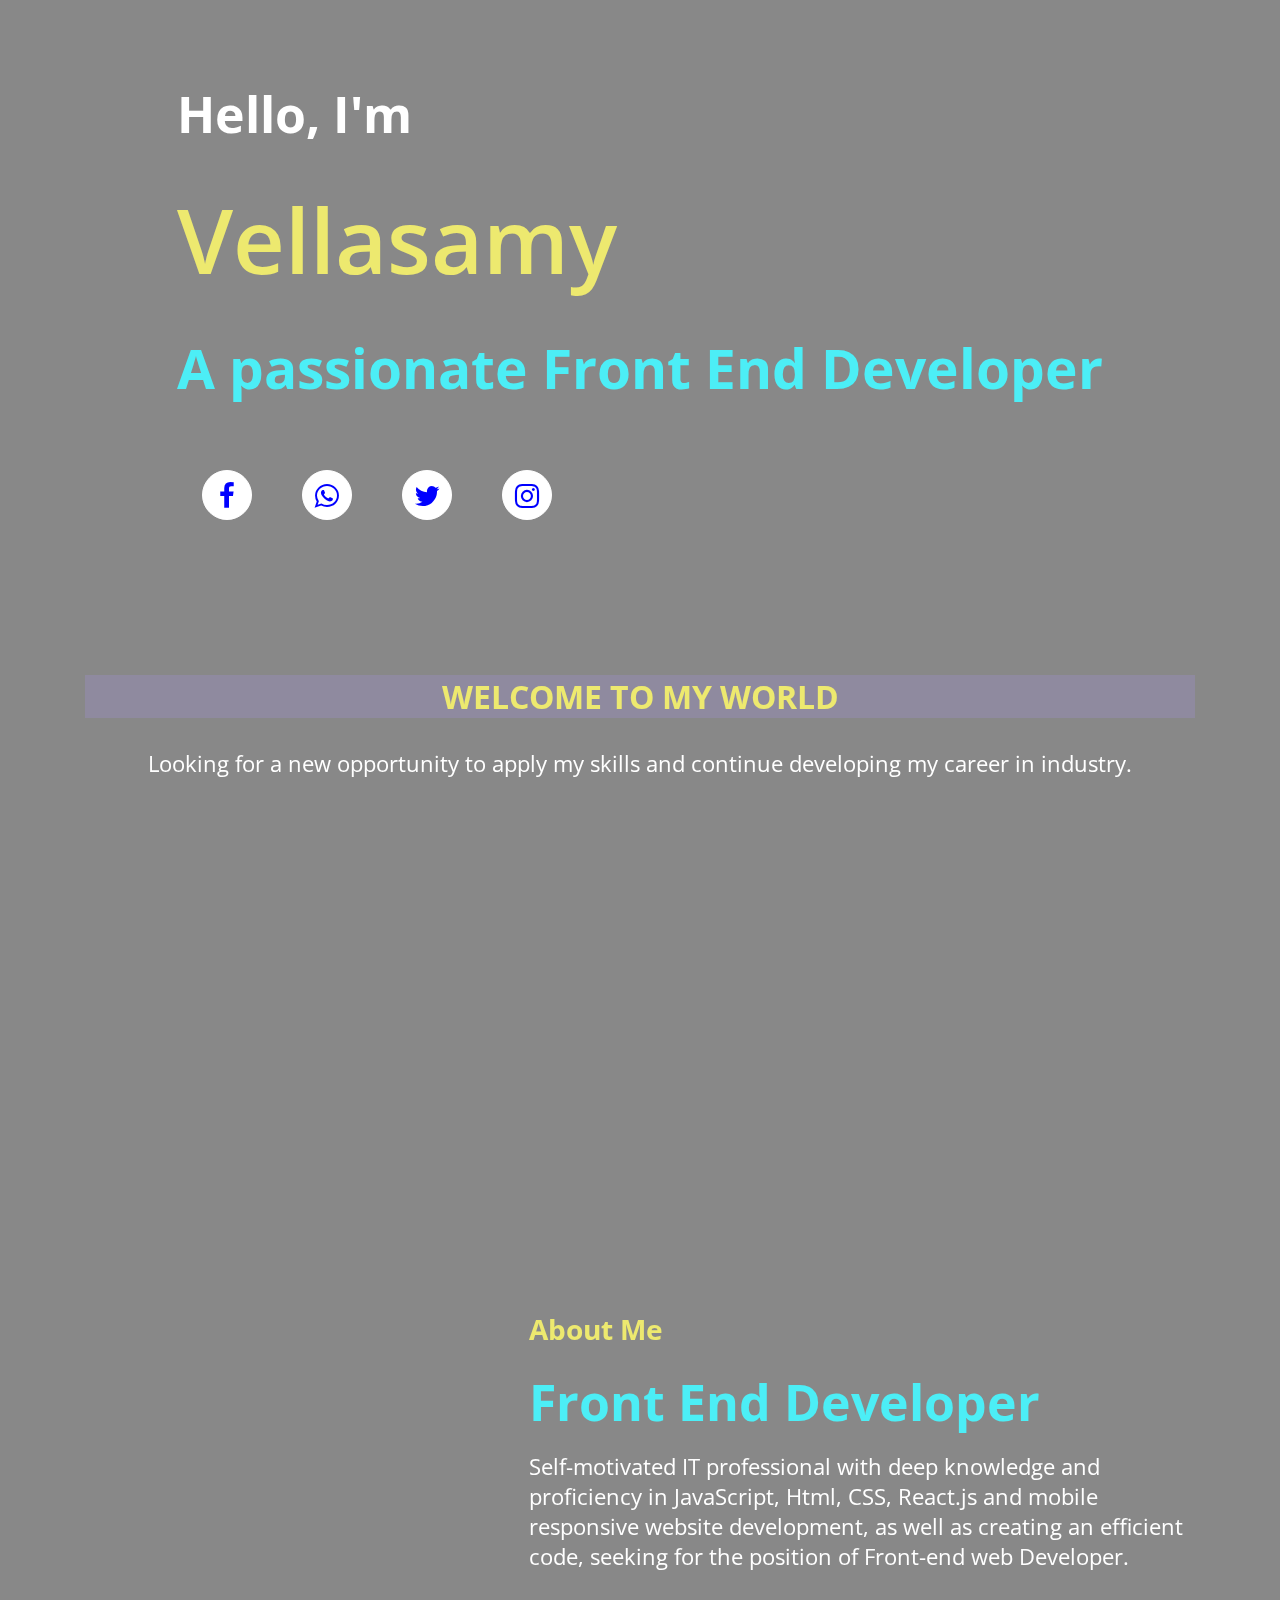
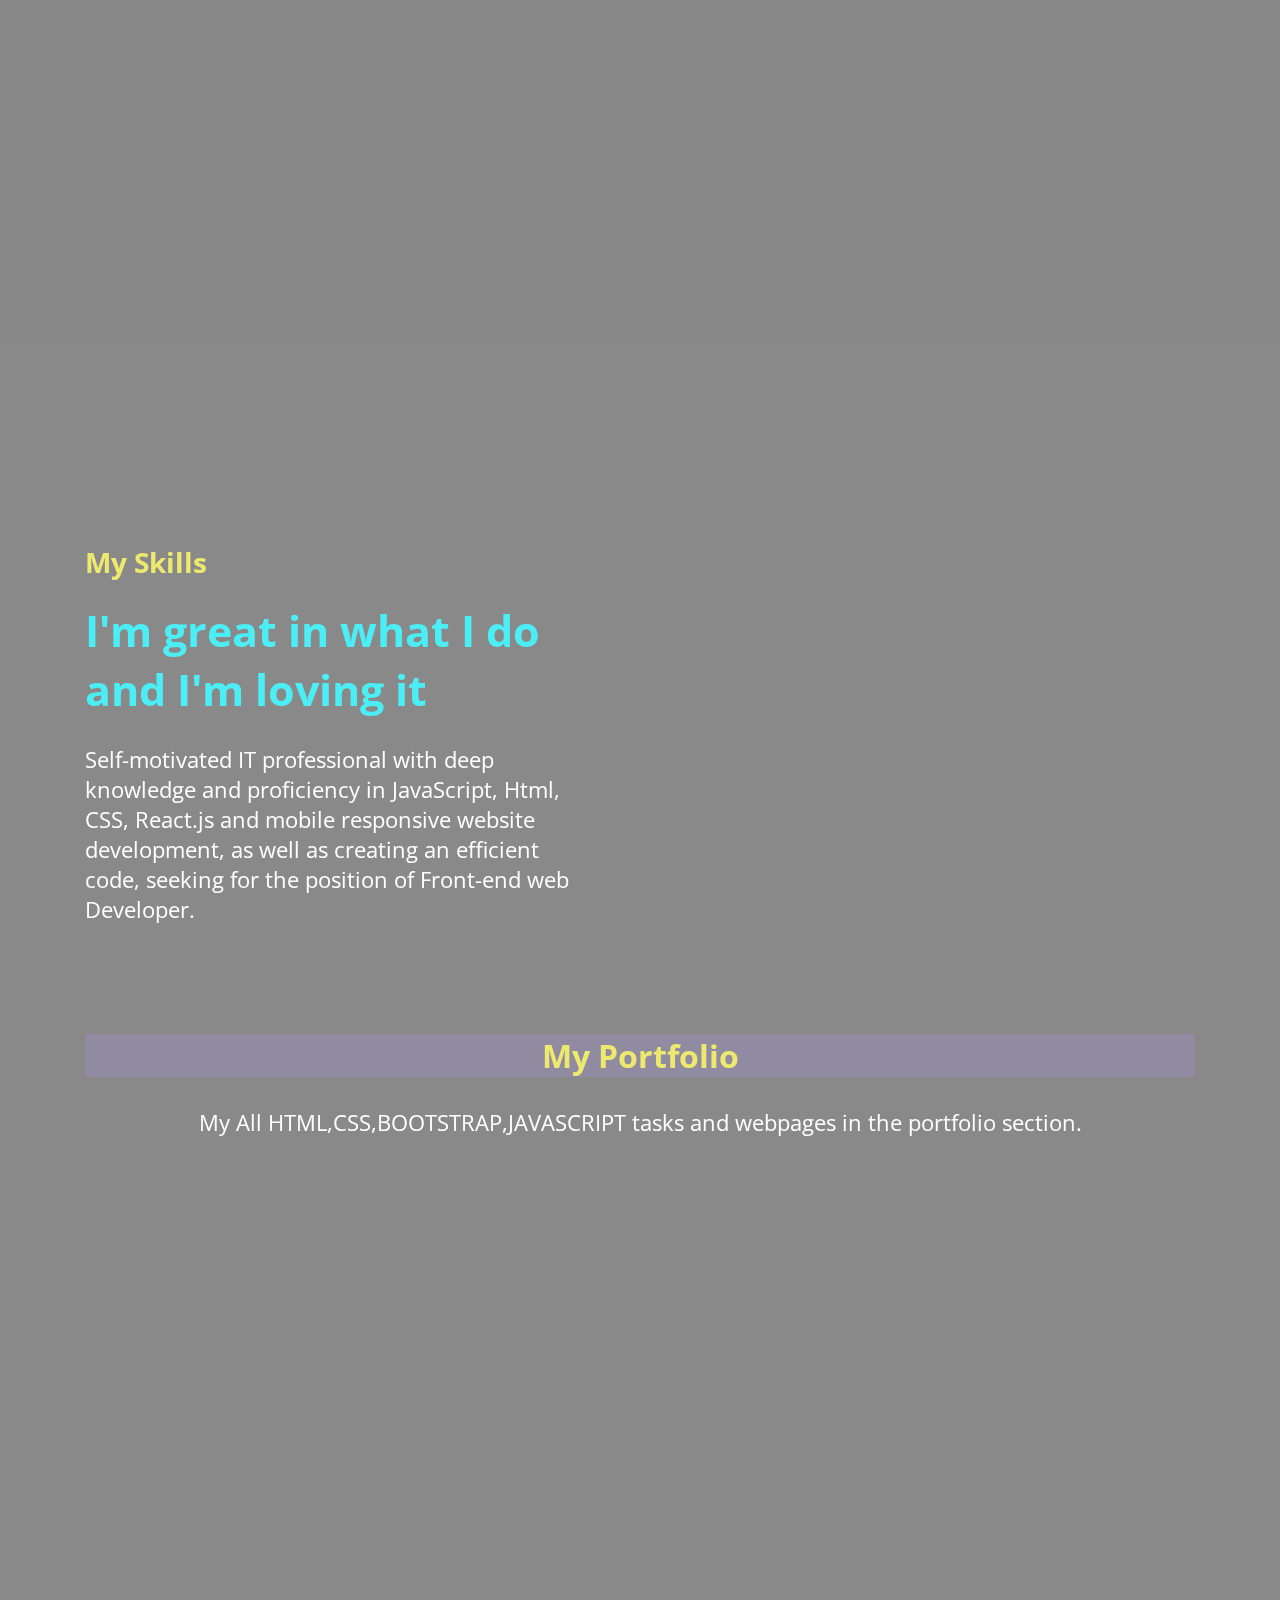
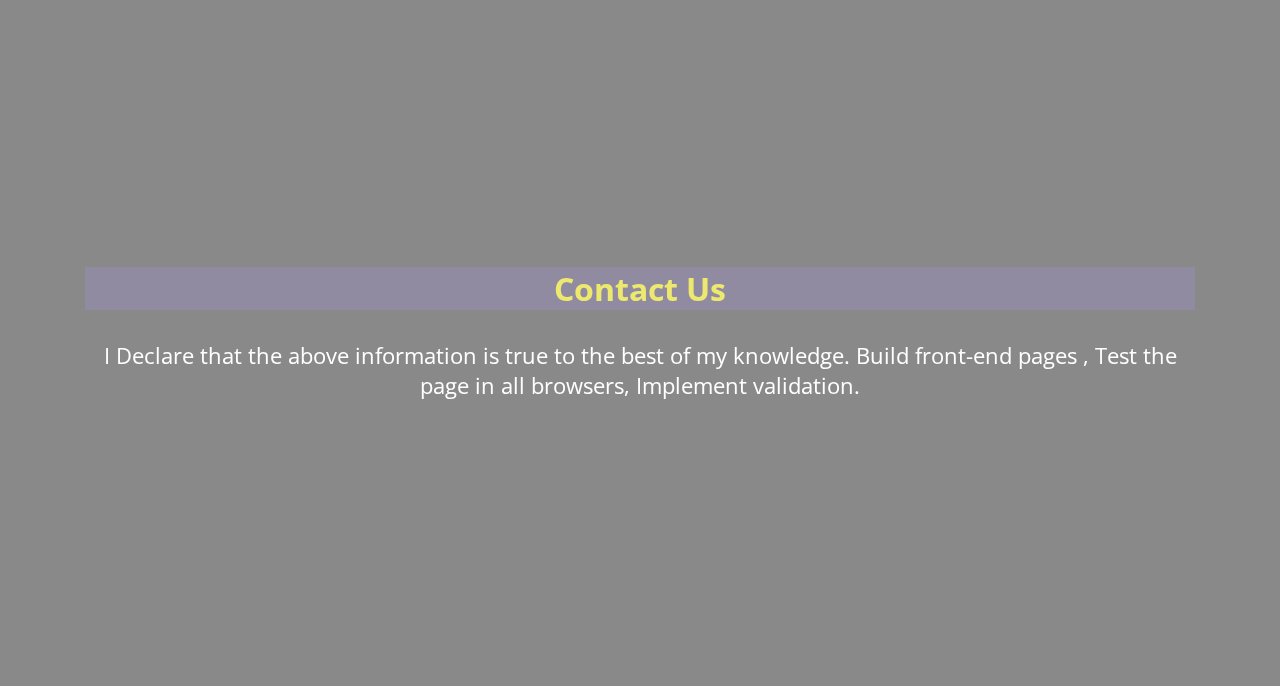
==== index.html @ b385685e "Rename my resume.html to index.html" ====
<!DOCTYPE html>
<html lang="en">
<head>
    <meta charset="UTF-8">
    <meta http-equiv="X-UA-Compatible" content="IE=edge">
    <meta name="viewport" content="width=device-width, initial-scale=1.0">
    <title> My resume </title>
    <link rel="stylesheet" href="responsive1.css">
    <link rel="preconnect" href="https://fonts.googleapis.com">
	<link rel="preconnect" href="https://fonts.gstatic.com" crossorigin>
	<link href="https://fonts.googleapis.com/css2?family=BhuTuka+Expanded+One&family=Courgette&family=Open+Sans:wght@500&family=Raleway:ital,wght@0,500;1,500&display=swap" rel="stylesheet">
    <link rel="stylesheet" href="css/font-awesome.min.css">
    <link rel="stylesheet" href="resume port.css">
    <link href="https://unpkg.com/aos@2.3.1/dist/aos.css" rel="stylesheet">
    
</head>
<body>
  <section class="all-cover">
  <video class="back-video" muted autoplay loop>
    <source src="images/world.mp4">
  </video>
          <!--------------------- banner section -------------->
     <section class="bannersection">    
         <div class="container">
                <div class="flexbanner">
                    <div class="bannercontent">
                     <h3 data-aos="zoom-in-down" data-aos-duration="2000"> Hello, I'm </h3>
                       <h1 data-aos="zoom-in-down" data-aos-duration="2000"> Vellasamy</h1>
                        <h4 data-aos="zoom-in" data-aos-duration="3000">A passionate <span> Front End Developer </span> </h4>
                        <div class="btn-flex" data-aos="fade-up-right" data-aos-duration="3000">
                            <a href="#" class="face"> <i class="fa fa-facebook" aria-hidden="true"></i> </a>
                            <a href="#" class="watts">  <i class="fa fa-whatsapp" aria-hidden="true"></i></a>
                            <a href="#" class="twit"> <i class="fa fa-twitter" aria-hidden="true"></i></a>
                            <a href="#" class="insta"><i class="fa fa-instagram" aria-hidden="true"></i> </a>
                        </div>
                    </div>
                   </div> 
                 </div>
     </section>
         <!--------------------- about section -------------->
       
        <section class="aboutsection">
         
         <div class="container">
            <div class="sec-title">
                <h1>WELCOME TO MY WORLD</h1>
                <p>Looking for a new opportunity to apply my skills and continue developing my career in industry.</p>
            </div>
                <div class="flexabout" data-aos="flip-up" data-aos-duration="2000">
                    <div class="aboutcontent">
                        <i class="fa fa-snowflake-o" aria-hidden="true"></i>
                        <h1>Creativity</h1>
                        <p> The ability to make or produce new things using skill or imagination.</p>
                    </div>
                    <div class="aboutcontent">
                        <i class="fa fa-diamond" aria-hidden="true"></i>
                        <h1>Dedication</h1>
                        <p>wanting to give your time and energy to something because you feel it is important.</p>
                    </div>
                    <div class="aboutcontent">
                        <i class="fa fa-rocket" aria-hidden="true"></i>
                        <h1>Hard Work</h1>
                        <p>Always doing a lot of work. She was always very hard-working at my life.</p>
                    </div>
                    <div class="aboutcontent">
                      <i class="fa fa-diamond" aria-hidden="true"></i>
                      <h1>Strength </h1>
                      <p>Strength is telling yourself that you are good enough, brave enough, and strong enough to overcome that obstacle.</p>
                  </div>
                   </div> 
                 </div>
     </section>
         <!--------------------- service section -------------->
          <section class="servicesection">
              <div class="container">
                <div class="flexservice">
                    <div class="servicecontent" data-aos="zoom-in" data-aos-duration="3000">
                <img src="images/IMG_23-03-04_195411215_1.jpg" class="img-1">
                <img src="images/IMG_23-03-04_215548087_1.jpg" class="img-2">
                    </div>
                    <div class="servicecontent2">
                    <h2> About Me</h2>
                    <h1> Front End Developer </h1>
                    <p class="servicepara"> Self-motivated IT professional with deep knowledge and proficiency in JavaScript, Html, CSS, React.js and mobile responsive website development,
                       as well as creating an efficient code, seeking for the position of Front-end web Developer.</p>
                   <div class="back-box"  data-aos="fade-left" data-aos-duration="3000">
                         <div class="serviceone">
                      <div>
                      <h3>NAME</h3>
                      <p> L.Vellasamy</p>
                      <h3>EMAIL</h3>
                      <p>vellasamyl2020@gmail.com</p>
                      <h3>GIT</h3>
                      <p>https://vellasamy.github.io/ALL-Tasks</p>
                      </div>
                      <div class="servicetwo">
                        <h3>AGE</h3>
                        <p> 22 </p>
                        <h3>EDUCATION </h3>
                        <p>Diplamo In Mechanical Engineering</p>
                        <h3>FRESHER</h3>
                        <p>Available</p>
                      </div>
                    </div>
                    <div class="downbtn">
                    <a href="presentation 1.pptx" download> DOWNLOAD </a>
                    </div>
                   </div>
                    </div>
                   </div> 
               </div>
     </section>  
          <!--------------------- menu section -------------->
       <section class="menusection">
              <div class="container">
                <div class="flexmenu">
                    <div class="menucontent">
                     <h3>My Skills</h3>
                     <h1>I'm great in what I do and I'm loving it </h1>
                     <p>Self-motivated IT professional with deep knowledge and proficiency in JavaScript, Html, CSS, React.js and mobile responsive website development,
                       as well as creating an efficient code, seeking for the position of Front-end web Developer.</p>
                    </div>
                    <div class="menucontent2" data-aos="flip-up" data-aos-duration="2000">
                      <h2> DIPLOMA IN MECHANICAL ENGINEERING </h2>
                        <h1>83%</h1>
                        <p>MSPVL Polytechnic College, Pavoorchatram </p>
                      <h2 class="menufront">FRONT END DEVELOPMENT IN TRAINEE</h2>
                       <h1>Oct 2022 to Mar 2023</h1>
                        <P>Fabevy Technologies, Pavoorchatram</P>
                       
                    </div>
                   </div> 
                 </div>
     </section> 
           <!--------------------- portfolio section -------------->
       <section class="portfoliosection">
              <div class="container">
                <div class="sec-title">
                   <h1>My Portfolio </h1>
                     <p>My All HTML,CSS,BOOTSTRAP,JAVASCRIPT tasks and webpages in the portfolio section.</p>
                </div>
                <div class="flexspecial" data-aos="zoom-out-up" data-aos-duration="3000">
                    <div class="specialcontent">
                       <a href="file:///D:/git%20project/webpage-task/bootstap.html" target="blank"> <img src="images/Screenshot (173).png"></a>
                    </div>
                     <div class="specialcontent">
                     <a href="file:///D:/git%20project/presento-layout/index.html" target="blank"> <img src="images/Screenshot (174).png"></a>
                    </div>
                     <div class="specialcontent">
                     <a href="file:///D:/fabevy/FED%2005/javascript/swiggy%20cards/swiggy%20cards.html" target="blank"> <img src="images/Screenshot (185).png"></a>
                    </div>
                    <div class="specialcontent">
                    
                      <a href="file:///D:/fabevy/FED%2005/javascript/bulid%20calculator.html" target="blank">  <img src="images/Screenshot (179).png"></a>
                    </div>
                     <div class="specialcontent">
                      <a href="file:///D:/fabevy/FED%2005/javascript/sign%20up.html" target="blank"><img src="images/Screenshot (187).png"></a>
                    </div>
                     <div class="specialcontent">
                     <a href="file:///D:/git%20project%20JS/General%20task/facebook-login/facebook%20login.html" target="blank"> <img src="images/Screenshot (188).png"></a>
                    </div>
                   </div> 
                 </div>
     </section> 
     
          <!--------------------- events section -------------->  
           <section class="eventsection">
              <div class="container">
                <div class="flexevent">
                    <div class="eventcontent">
                      <div class="sec-title">

                      <h1> Contact Us</h1>
                      <p>I Declare that the above information is true to the best of my knowledge.
                       	Build front-end pages ,
                          Test the page in all browsers,
                        	Implement validation.</p>
                      </div>
                       <div class="contact" data-aos="flip-up" data-aos-duration="3000">
                        <div class="conticon">
                         <a href="https://goo.gl/maps/hRagvxajvsNr2cKn6" target="blank"> <i class="fa fa-map-marker" aria-hidden="true"></i></a>
                           <address>
                            4/201,main road,Thiraviyanagar.
                            tenkasi,Tamilnadu.
                           </address>
                        </div>
                        <div class="conticon">
                          <a href="#"><i class="fa fa-envelope" aria-hidden="true"></i></a>
                          <address>
                            vellasamyl2020@gmail.com
                          </address>
                        </div>
                        <div class="conticon">
                          <a href="#"><i class="fa fa-phone" aria-hidden="true"></i></a>
                          <address>
                            6374243927
                          </address>
                        </div>
                        <div class="conticon">
                        <a href="#"><i class="fa fa-instagram" aria-hidden="true"></i></a>
                        <address>
                         vellasamy82
                        </address>
                        </div>
                       </div>
                    </div>
                   </div> 
                 </div>
     </section>  
  </section>
     <script src="https://unpkg.com/aos@2.3.1/dist/aos.js"></script>
     <script>
      AOS.init();
    </script>
</body>
</html>
---- responsive1.css ----
@media (max-width:768px){
    .all-cover{
        width:238% !important;
       }
   .container{
    width:100%;
    margin:0 10px !important
   }
   .sec-title h1{
    font-size: 40px !important;
    
   }
 .sec-title p{
   font-size: 35px !important;
 }
   /* banner sec */
   .flexbanner{
    text-align: center;
   }
   .btn-flex{
   justify-content: center !important ;
   flex-wrap: wrap !important;
    
   }
   .detail{
    width:100% !important;
   }
   .btn-flex i{
    margin-top: 60px !important;
     font-size: 35px !important;
   }
   /* about sec */
   .flexabout{
    flex-wrap: wrap !important;
    justify-content: center !important;
    margin:10px 0;
}
   .aboutcontent{
    width:65% !important;
   }
   .aboutcontent p{
    font-size: 25px !important;
    }
    /* service start */
    .flexservice{
        display:flex;
         flex-wrap: wrap !important;
    }
    .serviceone{
        display: flex;
        justify-content: space-between !important;
    }
    .serviceone h3{
        font-size: 27px !important;
    }
    .serviceone p{
        font-size: 24px !important;
    }
    .servicecontent{
        width:100% !important;
    }
    .servicecontent .img-1{
        width:90% !important;
    }
    .servicecontent .img-2 {
        width: 50% !important;
        position: absolute;
        top: 720px !important;
        left: 565px !important;
        bottom: 0px;
        border-radius: 10px;
    }
    .servicecontent2{
        width:100% !important;
        margin-top: 400px;
    }
    .servicecontent2 h2{
        font-size:45px !important;
        margin-top: 50px !important;
    }
    .servicecontent2 h1{
        font-size:74px !important;
        margin-top: 30px !important;
    }
    .servicepara{
        font-size:40px !important;
         line-height: 50px !important;
         margin-top: 30px !important;
    }
   
    .servicetwo{
        justify-content: end !important;
        
    }
    .downbtn{
        margin-top: 30px !important;
    }
   
   
/*  menu sec */
.flexmenu{
    display:flex;
  flex-wrap: wrap !important;
}
.menusection{	
    padding:40px 0;
}
    .menucontent{
        width:100% !important;
    }
    .menucontent2{
        width:70% !important;
        text-align: center !important;
        margin-left:140px !important;
        margin-top: 80px;
        background-color:rgb(166 142 233 / 23%);
			padding: 50px;

    }
    .menucontent h3{
        font-size: 40px !important;
    }
    .menucontent h1{
        font-size: 53px !important;
    }
    .menucontent p{
        font-size: 38px !important;
        line-height: 55px !important;
    }
    .menucontent2 h2{
        font-size: 42px !important;
    }
    .menucontent2 h1{
        font-size: 45px !important;
    }
    .menucontent2 p{
        font-size: 33px !important;
    }
    /* porfoilo sec */
    .flexspecial{
        display:flex;
        flex-wrap:wrap;
        justify-content:center !important;
    }
    .specialcontent{
        width:65% !important;
    
    }
    .specialcontent img{
        height:300px !important;
    }
    /* contact  sec */
    .contact{
        flex-wrap: wrap !important;
        justify-content: center !important;
    }
    .conticon{
        width:70% !important;
        margin-top: 50px !important;
        height: 150px;
    }
    .conticon .fa{
        width:70px !important;
        height:70px !important;
        line-height: 60px !important;
        border-radius:50% !important;
        font-size: 40px !important;
           left:350px !important;
           top:-28px !important;
          
    }
    .conticon address{
        margin-top: 50px !important;
        font-size: 30px !important;
    }
   
}

@media (min-width:768px) and (max-width:992px){
    .aboutcontent{
        width:45% !important;
         margin:15px !important;
       }
    .servicecontent .img-1{
        width:80% !important; 
    }
    .servicecontent .img-2 {
        width: 50% !important;
        position: absolute;
        top: 620px !important;
        left: 565px !important;
        bottom: 0px;
        border-radius: 10px;
    }
    .servicecontent2 h2{
        font-size:45px !important;
        margin-top: 70px !important;
    }
    .back-box{
        width:80% !important;
        margin-left: 90px !important;
    }
    .menucontent2{
        width:90% !important;
        margin-left:50px !important;
        margin-top: 80px;
    }
    .specialcontent{
        width:45% !important;
      
    }
    .specialcontent img{
        height:300px !important;
    }
    .conticon{
        width:45% !important;
        height: 250px;
        margin-top: 80px !important;
    }
    .conticon .fa{
        width: 90px !important;
        height: 90px !important;
        line-height: 90px !important;
        border-radius: 50% !important;
        font-size: 51px !important;
        left: 190px !important;
        top: -47px !important;
    }
    .conticon address{
        margin-top: 50px !important;
        font-size: 35px !important;
    }
   
}
---- resume port.css ----
*{
	margin:0;
	padding:0;
	box-sizing:border-box;
	font-family: "Open Sans", sans-serif;
   }
 
   /*====common style start====*/
   .all-cover{
	background:linear-gradient(#00000077,#00000076);
	background-position: center;
	background-size: cover;
	background-repeat: no-repeat;
   }
   .container{
	width:1140px;
	margin:0 auto;
	padding:0 15px;
   }
    .sec-title{
	width:100%;
	margin-bottom:40px;
    text-align: center;
   }
   .sec-title h1{
    color:rgb(237 233 111);
    font-size: 32px;
	background-color:rgb(166 142 233 / 23%);
   }
   .sec-title p{
    color: #fff;
    margin-top: 30px;
    font-size: 22px;
   }
	
	
    /*=============common style end =============*/
	
		/*===================== banner start=================*/
		.back-video{
			height:100%;
			width:100%;
			object-fit: cover;
			left:0;
			top:0;
			position: fixed;
			z-index:-1;
		}
		.bannersection{	
			padding:80px 0;
		}
		.flexbanner{
			display:flex;
			justify-content:center;
		}
        .bannercontent h3{
          color:#fff;
          font-size: 50px;
        }
        .bannercontent h1{
            color:rgb(237 233 111);
            font-size: 90px;
            font-weight: 600;
			margin-top: 30px;
        }
        .bannercontent h4{
            color:#4ceef6;
            font-size: 55px;
			margin-top: 30px;
        }
		.btn-flex{
			display:flex;
            margin-top: 50px;
			cursor: pointer;
		}
		.btn-flex i{
			margin: 15px 25px;
			width:50px;
			height:50px;
			text-align: center;
			line-height: 50px;
			background-color:#fff;
			border:solid 1px #fff;
			color:blue;
			border-radius: 50%;
			font-size: 28px;
		}
		.btn-flex .face i:hover{
			background-color: blue;
			color:#fff;
			border:none;
			transition: 1s linear;
		}
		.btn-flex .twit i:hover{
			background-color: rgb(77, 187, 255);
			color:#fff;
			border:none;
			transition: 1s linear;
		}
		.btn-flex .watts i:hover{
			background-color: rgb(4, 236, 4);
			color:#fff;
			border:none;
			transition: 1s linear;
		}
		.btn-flex .insta i:hover{
			background-color:#ff0062;
			color:#fff;
			border:none;
			transition: 1s linear;
		}
		/*===================== about sec start=================*/
		
		.aboutsection{	
            color:#fff;
			padding:60px 0;
		}
		.flexabout{
			display:flex;
			justify-content:space-between;
		}
		.aboutcontent{
			background-color:rgb(166 142 233 / 23%);
			width:23%;
            padding: 30px;
            border-radius: 10px;
			margin-top: 20px;
        }
        .aboutcontent h1{
            font-size: 33px;
            margin-top: 15px;
			color:#4ceef6;
        }
        .aboutcontent .fa{
            font-size: 35px;
            color:rgb(237 233 111);
        }
        .aboutcontent p{
        color: #fff;
        margin-top: 15px;
        font-size: 20px;
        }
		.aboutcontent:hover{
			cursor:pointer;
			box-shadow: 0 0 20px #ccc;
		}
		.aboutcontent:hover .fa{
			color:#4ceef6;
		}

		/*============ service start=============*/
		.servicesection{	
			padding:80px 0;
            padding-bottom: 70px;
		}
		.flexservice{
			display:flex;
			justify-content:space-between;
		}

		.servicecontent{
			width:30%;
            position: relative;
		}
        .servicecontent .img-1{
            width:100%;
           border-radius: 10px;
        }
        .servicecontent .img-2{
            width: 70%;
            position: absolute;
            top: 290px;
            left: -50px;
            bottom: 0;
            border-radius: 10px;
        }
        .servicecontent2{
			width:60%;
			color:#4ceef6;
		}
		.servicecontent2 h2{
			color:rgb(237 233 111);
			font-size: 28px;
		}
		.servicecontent2 h1{
			font-size: 50px;
            margin-top: 20px;
		}
		.servicepara{
			color:#fff;
			margin-top: 15px;
			font-size: 22px;
			line-height: 30px;
		}
		.back-box{
			padding: 40px 0;
			margin-top: 30px;
			background-color:rgb(166 142 233 / 23%);
			padding: 25px;
			border-radius: 10px;
		}
        .serviceone{
			display: flex;
			margin-top: 10px;
			line-height: 40px;
			
		}
		.serviceone p{
			color: #fff;
			font-size: 22px;
		}
		.servicetwo{
			margin-left:40px;
		}
		.downbtn{
            margin-top: 30px;
		}
		.downbtn a{
			padding: 10px;
			width:20%;
			text-decoration: none;
			font-size: 16px;
			background:transparent;
			font-weight: 600;
			color:#fff;
			border-radius: 5px;
			border:solid 1px;
			
			}
			.downbtn a:hover{
				background:#4ceef69e;
				border:none;
				cursor:pointer;
			}
           
		/*============= menu start============*/
		.menusection{	
			padding:80px 0;
		}
        .flexmenu{
			display:flex;
			justify-content:space-between;
		}
		
		.menucontent{
			width:45%;
		}
		.menucontent2{
			width:45%;
		}
		.menucontent h3{
			color:rgb(237 233 111);
			font-size: 28px;
		}
		.menucontent h1{
           font-size: 43px;
		   color:#4ceef6;
		   margin-top: 20px;
		}
		.menucontent p{
			color:#fff;
			margin-top: 25px;
			font-size: 22px;
			line-height: 30px;
		}
		.menucontent2 h2{
			font-size: 25px;
			color:#4ceef6;
		 }
		 .menucontent2 h1{
			font-size: 25px;
			color:#fff;
			margin-top: 20px;
		 }
		 .menucontent2 p{
			color:#fff;
			margin-top: 17px;
			font-size: 22px;
			
		}
		.menufront{
			margin-top: 45px;
		}


		/*===============special start =============*/
		.portfoliosection{	
			padding:30px 0;
		}
		.flexspecial{
			display:flex;
            flex-wrap:wrap;
			justify-content:space-between;
		}
		.specialcontent{
			width:30%;
            margin:15px;
			margin-top: 20px;
		}
		.specialcontent img{
			width:100%;
			height:250px;
			transition: all  ease 0.5s;
		}
		.specialcontent:hover img{
			transform:scale(1.2);
			 transition: all  ease 0.5s;
		}
		
		/*==============events start==============*/
		.eventsection{	
			padding:80px 0;
		}
		.flexevent{
			display:flex;
			justify-content:space-between;
		}
		.eventcontent{
			width:100%;
           text-align: center;
		}
		
		.contact{
			margin-top: 75px;
			display: flex;
		}
		.conticon{
			cursor: pointer;
			width:25%;
			height:auto;
		   text-align: center;
		   background-color:rgb(166 142 233 / 23%);
		   margin: 0 20px;
		   padding: 10px 0px;
		   border-radius: 6%;
		      position:relative;
		}
		.conticon .fa{
			width:55px;
			height:55px;
			line-height: 50px;
		    color: #04e6f1;
			background-color:#fff;
			border-radius:50%;
			font-size: 30px;
			   position: absolute;
			   left:90px;
			   top:-28px;
			  
		}
		.conticon address{
			margin-top: 30px;
			font-size: 20px;
			color:#fff;
		}
		.conticon:hover{
			box-shadow: 0 0 10px #ccc;

		}
		.conticon .fa:hover{
			color:rgba(0, 0, 0, 0.555);
            transform:scale(1.2);
			 transition: all  ease 0.5s;
		}
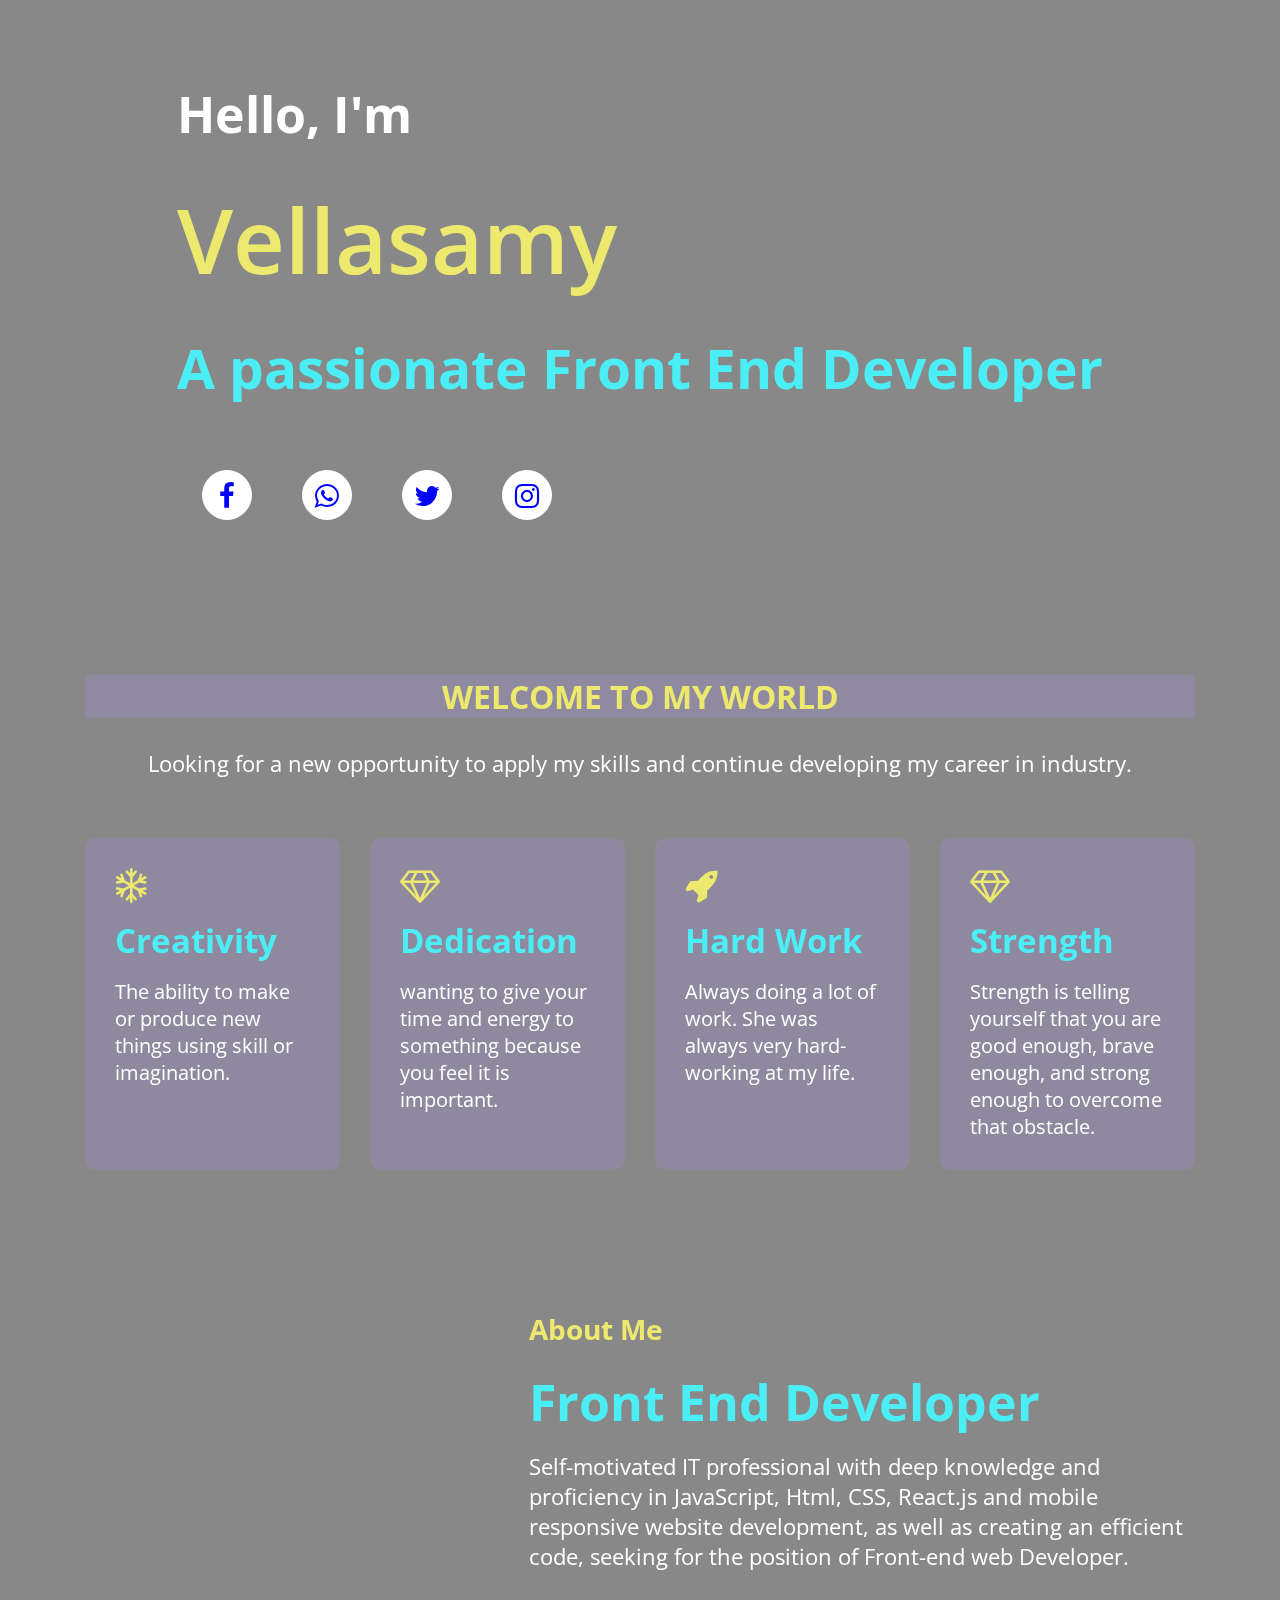
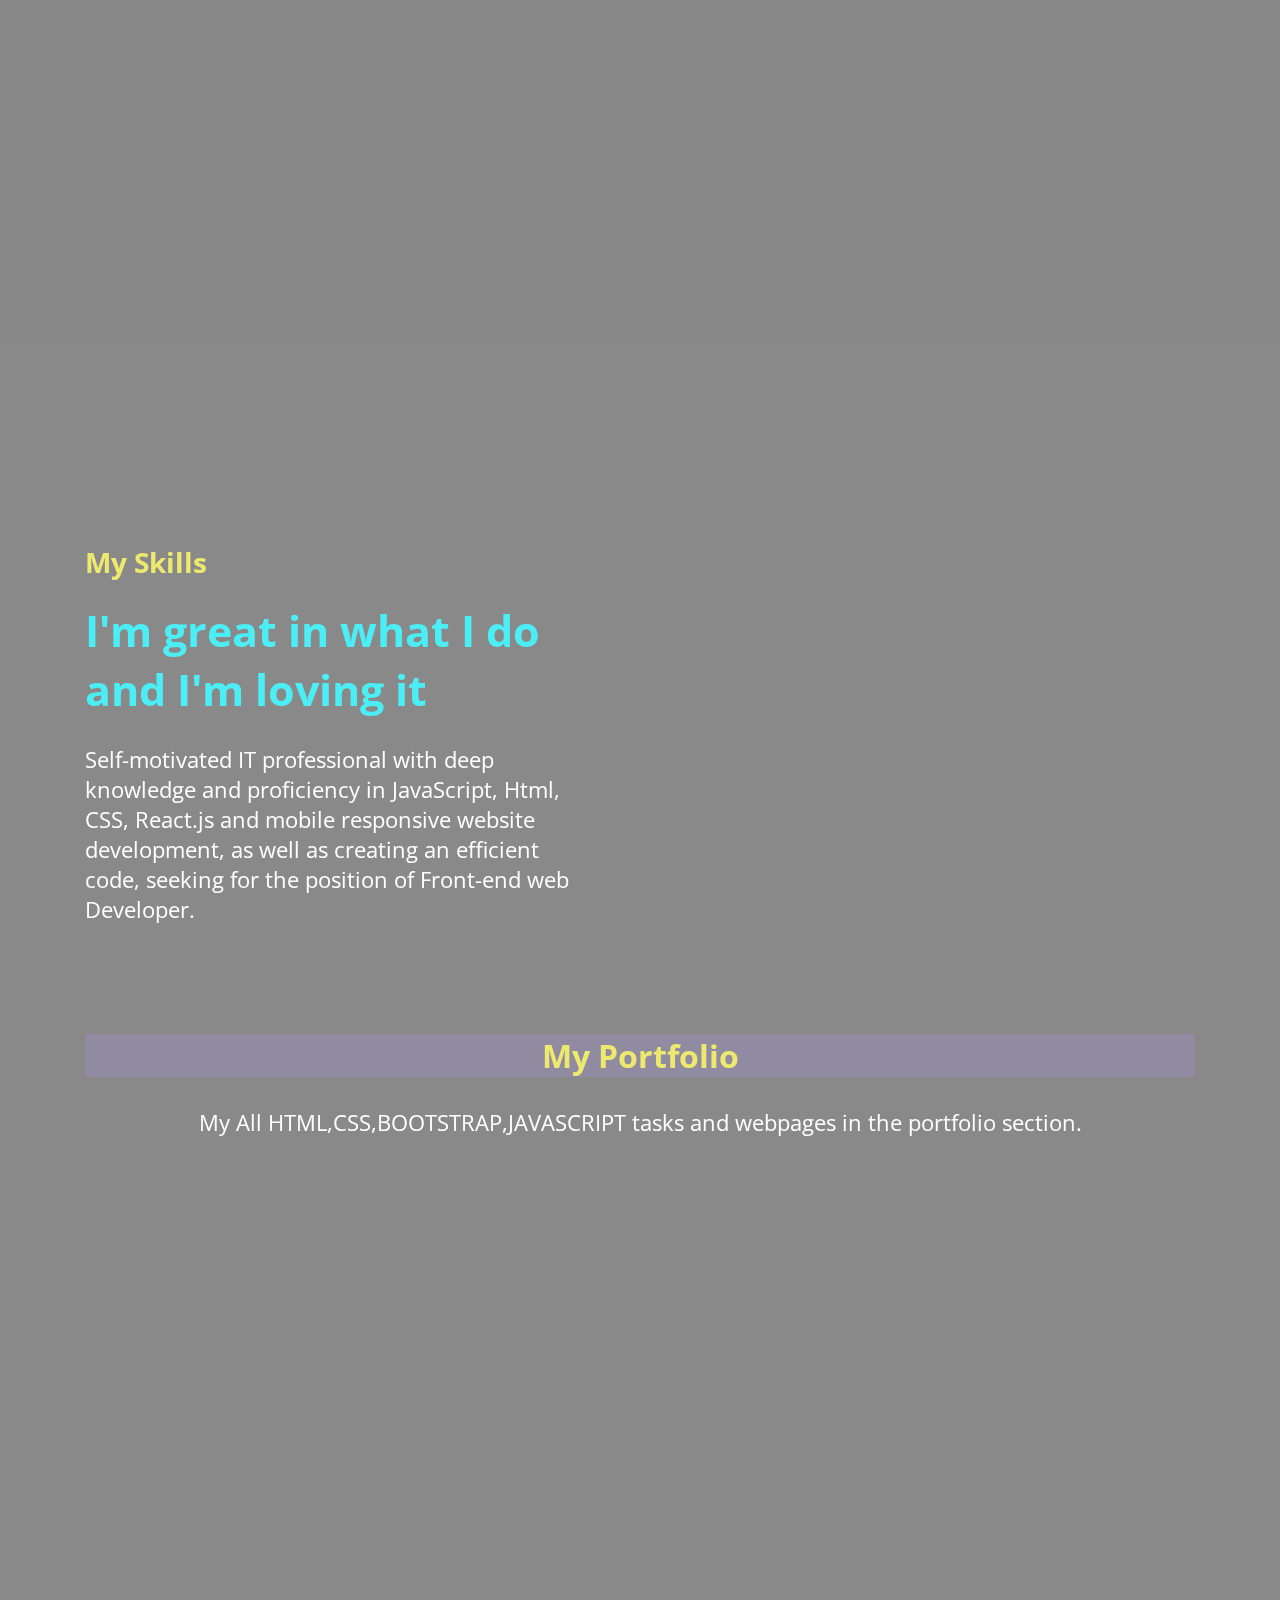
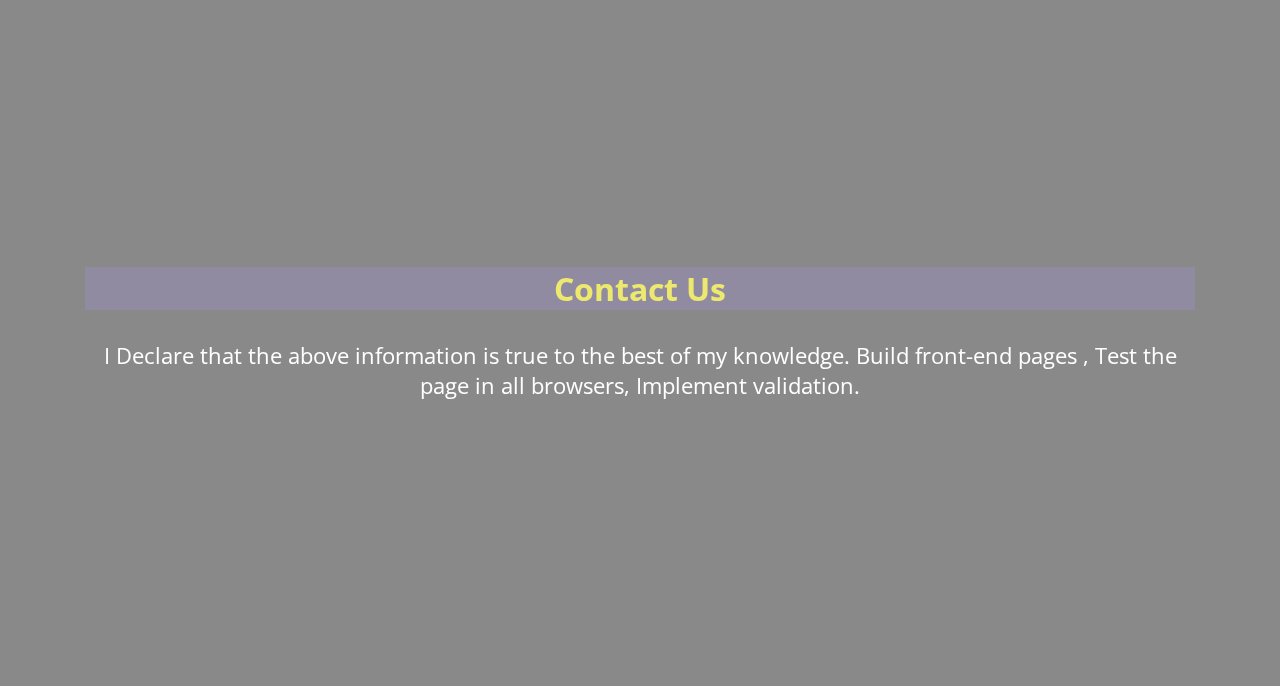
==== commit 248f3de9: "Update index.html" ====
--- a/index.html
+++ b/index.html
@@ -103,7 +103,7 @@
                       </div>
                     </div>
                     <div class="downbtn">
-                    <a href="presentation 1.pptx" download> DOWNLOAD </a>
+                    <a href="images/vellasamy (1).pdf" download> DOWNLOAD </a>
                     </div>
                    </div>
                     </div>
